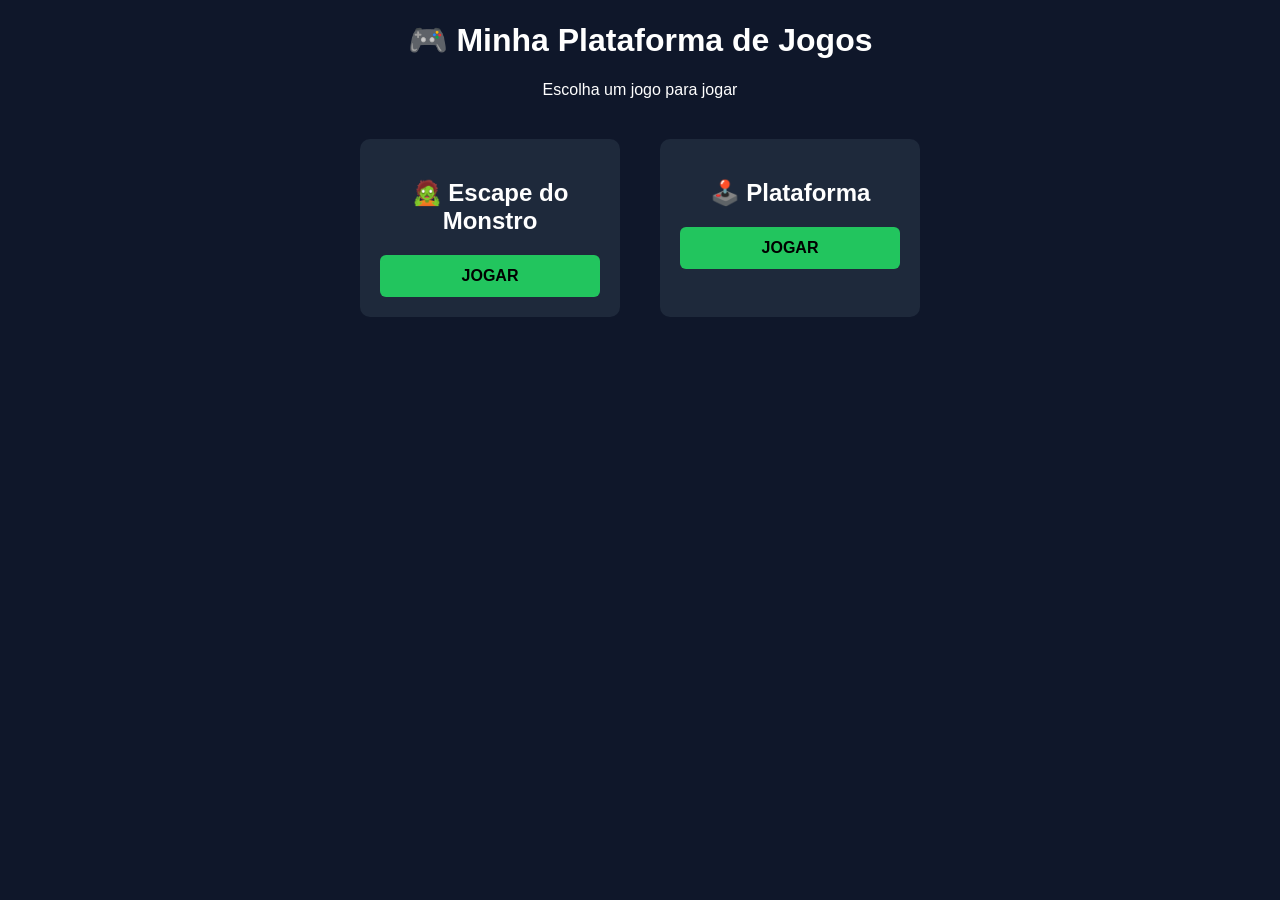
==== plataforma de jogos.html @ e0ec5322 "Add files via upload" ====
<!DOCTYPE html>
<html lang="pt-BR">
<head>
<meta charset="UTF-8">
<title>Minha Plataforma de Jogos</title>
<link rel="stylesheet" href="style.css">
</head>
<body>

<h1>🎮 Minha Plataforma de Jogos</h1>
<p>Escolha um jogo para jogar</p>

<div class="games">

  <div class="game">
    <h2>🧟 Escape do Monstro</h2>
    <a href="jogos/escape.html">JOGAR</a>
  </div>

  <div class="game">
    <h2>🕹️ Plataforma</h2>
    <a href="jogos/plataforma.html">JOGAR</a>
  </div>

</div>

</body>
</html>
---- style.css ----
body {
  background:#0f172a;
  color:white;
  font-family:Arial;
  text-align:center;
}

.games {
  display:flex;
  justify-content:center;
  gap:40px;
  margin-top:40px;
}

.game {
  background:#1e293b;
  padding:20px;
  border-radius:10px;
  width:220px;
}

.game a {
  display:block;
  margin-top:15px;
  padding:12px;
  background:#22c55e;
  color:black;
  text-decoration:none;
  font-weight:bold;
  border-radius:6px;
}
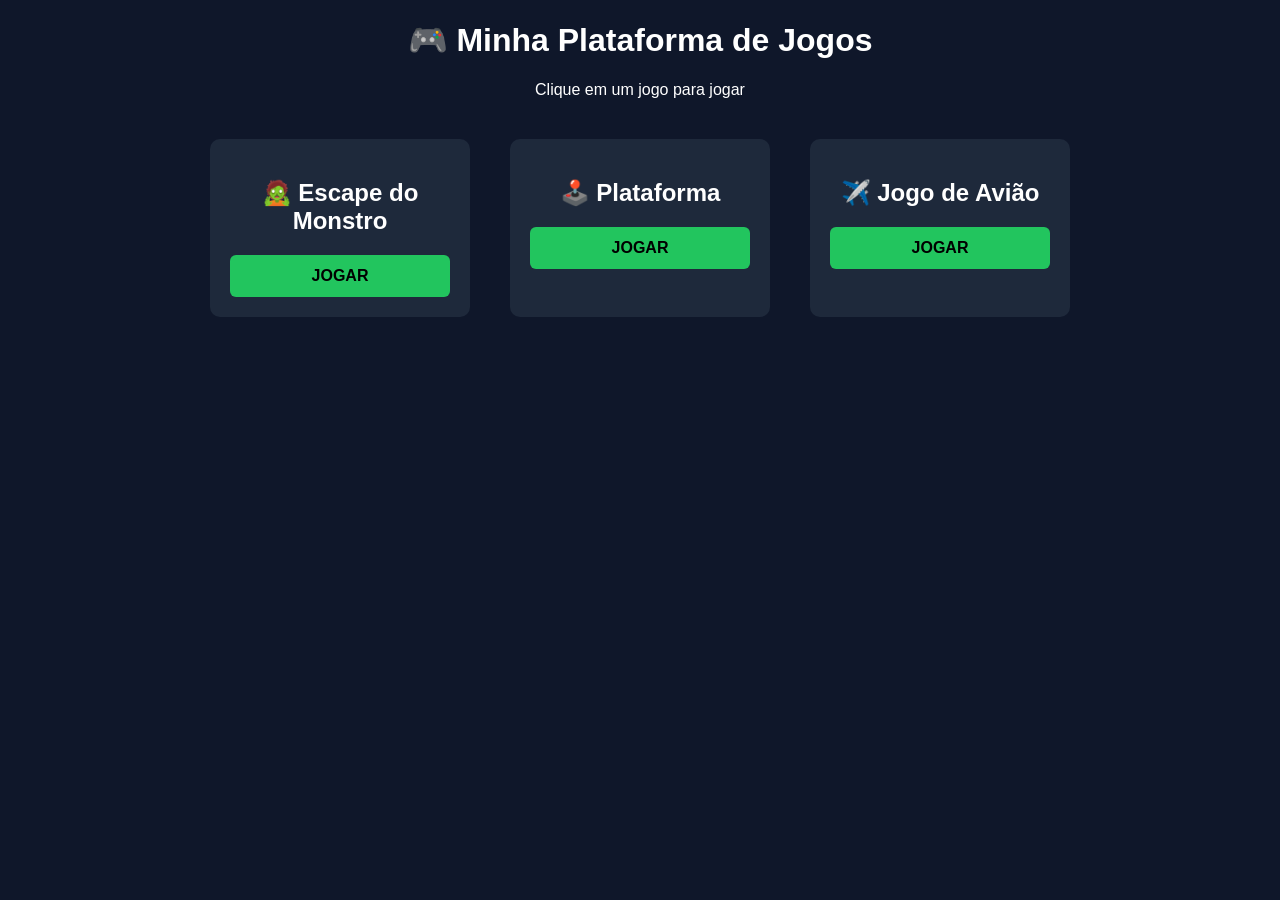
==== commit 2fe3b072: "Add files via upload" ====
--- a/plataforma de jogos.html
+++ b/plataforma de jogos.html
@@ -8,7 +8,7 @@
 <body>
 
 <h1>🎮 Minha Plataforma de Jogos</h1>
-<p>Escolha um jogo para jogar</p>
+<p>Clique em um jogo para jogar</p>
 
 <div class="games">
 
@@ -22,7 +22,12 @@
     <a href="jogos/plataforma.html">JOGAR</a>
   </div>
 
+  <div class="game">
+    <h2>✈️ Jogo de Avião</h2>
+    <a href="jogos/aviao.html">JOGAR</a>
+  </div>
+
 </div>
 
 </body>
-</html>+</html>
